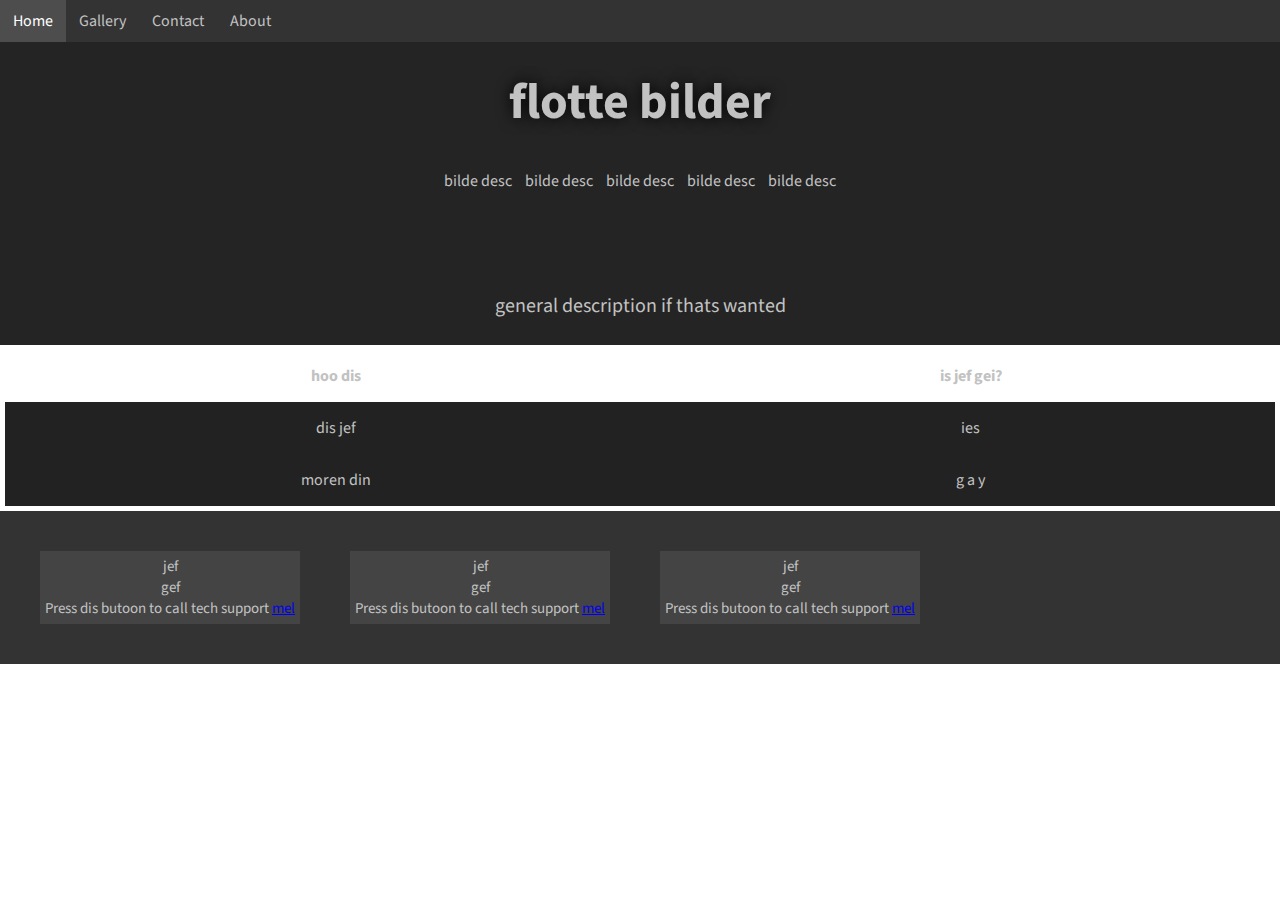
==== index.html @ 46653863 "aaaaaaaa" ====
<!DOCTYPE html>
<html lang="en">
<head>
    <meta charset="UTF-8">
    <link rel="stylesheet" href="stylesheet.css">
    <title>hahaa</title>
</head>
<body>
	<nav id="navbar">
		<a href="">Home</a>
		<a href="">Gallery</a>
		<a href="">Contact</a>
		<a href="">About</a>
	</nav>
	<div class="container">
		<div class="gallery">
			<div class="images">
				<h1 class="gallerytitle">flotte bilder</h1>
				<div class="thread">
					<img src="https://i.imgur.com/x7emQie.png" alt="">
					<p>bilde desc</p>
				</div>
				<div class="thread">
					<img src="https://i.imgur.com/u8EeUXV.png" alt="">
					<p>bilde desc</p>
				</div>
				<div class="thread">
					<img src="https://i.imgur.com/x7emQie.png" alt="">
					<p>bilde desc</p>
				</div>
				<div class="thread">
					<img src="https://i.imgur.com/u8EeUXV.png" alt="">
					<p>bilde desc</p>
				</div>
				<div class="thread">
					<img src="https://i.imgur.com/x7emQie.png" alt="">
					<p>bilde desc</p>
				</div>
			</div>
			<p class="desc">
				general description if thats wanted
			</p>
		</div>
		<table class="tabell" cellspacing="0" cellpadding="0">
			<thead>
				<tr>
					<th>hoo dis</th>
					<th>is jef gei?</th>
				</tr>
			</thead>
			<tbody>
				<tr>
					<td>dis jef</td>
					<td>ies</td>
				</tr>
				<tr>
					<td>moren din</td>
					<td>g a y</td>
				</tr>
			</tbody>
		</table>
	</div>
	<footer>
		<div class="notice">
			<p>jef</p>
			<p>gef</p>
			<p>Press dis butoon to call tech support <a href="mailto:jeff@beff.com">mel</a></p>
		</div>
		<div class="notice">
			<p>jef</p>
			<p>gef</p>
			<p>Press dis butoon to call tech support <a href="mailto:jeff@beff.com">mel</a></p>
		</div>
		<div class="notice">
			<p>jef</p>
			<p>gef</p>
			<p>Press dis butoon to call tech support <a href="mailto:jeff@beff.com">mel</a></p>
		</div>
	</footer>
</body>
</html>
---- stylesheet.css ----
@import url('https://fonts.googleapis.com/css?family=Raleway|Source+Sans+Pro');

html{
    position: relative;
    min-height: 100%;
}


body, div, dl, dt, dd, ul, ol, li, h1, h2, h3, h4, h5, h6, pre, form, fieldset, input, p, blockquote, th, td, iframe {
    margin: 0;
    padding: 0;
}

div{
    display: block;
}

body{
    min-height: 700px;
    background: url(https://i.imgur.com/zUIB3H8.jpg) scroll no-repeat;
    background-size: 100% 100%;
    font-family: "Source Sans Pro";
    color: #C2C2C2;
}

footer{
    /* position: absolute;
    bottom: 0; */
    /* height: 100px; */
    width: 100%;
    overflow:hidden;
    padding: 15px;
    font-size: 25px;
    text-align: center;
    background-color: #333;
}

p::selection, h1::selection{
    text-shadow: 0px 0px 0px;
    color: #464646;
    background-color: #fff
}
/*
#header{
    background: url(https://static.pexels.com/photos/51387/mount-everest-himalayas-nuptse-lhotse-51387.jpeg)  center scroll;
    background-size: cover;
    height: 250px;
}
*/
#navbar{
    background-color: #333;
    overflow: hidden;
}

#navbar a{
    float: left;
    display: block;
    color: #C2C2C2;
    text-align: center;
    padding: 10px 13px;
    text-decoration: none;
}
#navbar a:hover{
    background-color: #4D4D4D;
    color: white;
}

.container{
    background-color: rgba(24, 24, 24, 0.95);
}

.gallery{
    text-align: center;
}

.gallery h1{
    text-shadow: 0px 0px 15px black;
    font-size: 50px;
}
.desc{
    font-size: 20px;
    padding-bottom: 25px;
}

.images{
    padding: 25px;
    text-align: center;
    margin-bottom: 50px;
}

.thread{
    vertical-align: top;
    display: inline-block;
    word-wrap: break-word;
    overflow: hidden;
    margin-top: 5px;
    margin-bottom: 20px;
    padding: 5px 0 3px 0;
    position: relative;
    text-align: center;
    padding: 5px;
}

.thread img{
    /*
    opacity: 0.5;
    margin-bottom: 15px;
    margin-right: 15px;
    box-shadow: 0px 0px 15px #000000;
    border-radius: 5px;
    width: 100%;
    overflow: hidden;
    max-height: 300px;
    max-width: 500px;
    object-fit: contain;
    */
    width: 175px;
    max-height: 320px;
}


.thread img:hover{
    opacity: 1;
    border-radius: 5px;
    box-shadow: 0px 0px 5px #fff;
}

.tabell{
    border: 5px solid white;
    background-color: #fff;
    width: 100%;
    text-align: center;
}

th{
    padding: 15px;
    background-color: #fff;
}
td{
    padding: 15px;
    background-color: #222;
}

td:hover{
    background-color: #555;
}

.notice{
    float: left;
    padding: 5px;
    background-color: #444;
    margin: 25px;
    font-size: 15px;
    display: inline-block;
}
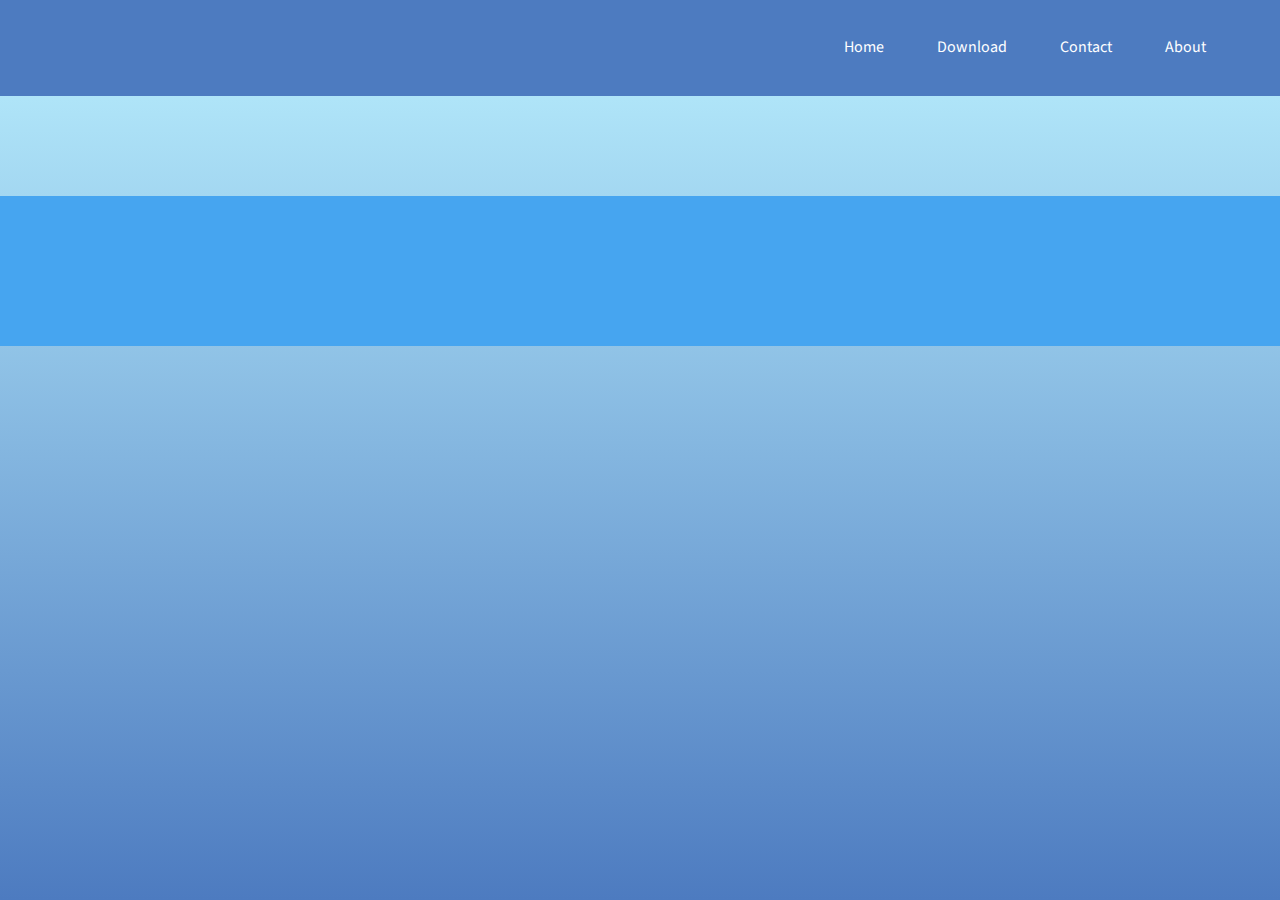
==== commit 7ca1df33: "hjelp" ====
--- a/index.html
+++ b/index.html
@@ -7,75 +7,41 @@
 </head>
 <body>
 	<nav id="navbar">
-		<a href="">Home</a>
-		<a href="">Gallery</a>
-		<a href="">Contact</a>
-		<a href="">About</a>
+		<ul class="navbar-right">
+			<li class="active">
+				<a class="page-scroll" href="index.html">Home</a>
+			</li>
+			<li>
+				<a class="page-scroll" href="#download">Download</a>
+			</li>
+			<li>
+				<a class="page-scroll" href="#contact">Contact</a>
+			</li>
+			<li>
+				<a class="page-scroll" href="#about">About</a>
+			</li>
+		</ul>
 	</nav>
-	<div class="container">
-		<div class="gallery">
-			<div class="images">
-				<h1 class="gallerytitle">flotte bilder</h1>
-				<div class="thread">
-					<img src="https://i.imgur.com/x7emQie.png" alt="">
-					<p>bilde desc</p>
-				</div>
-				<div class="thread">
-					<img src="https://i.imgur.com/u8EeUXV.png" alt="">
-					<p>bilde desc</p>
-				</div>
-				<div class="thread">
-					<img src="https://i.imgur.com/x7emQie.png" alt="">
-					<p>bilde desc</p>
-				</div>
-				<div class="thread">
-					<img src="https://i.imgur.com/u8EeUXV.png" alt="">
-					<p>bilde desc</p>
-				</div>
-				<div class="thread">
-					<img src="https://i.imgur.com/x7emQie.png" alt="">
-					<p>bilde desc</p>
-				</div>
+	<header>
+
+	</header>
+	<section id="download">
+		<div class="container">
+			<div class="row">
+
 			</div>
-			<p class="desc">
-				general description if thats wanted
-			</p>
 		</div>
-		<table class="tabell" cellspacing="0" cellpadding="0">
-			<thead>
-				<tr>
-					<th>hoo dis</th>
-					<th>is jef gei?</th>
-				</tr>
-			</thead>
-			<tbody>
-				<tr>
-					<td>dis jef</td>
-					<td>ies</td>
-				</tr>
-				<tr>
-					<td>moren din</td>
-					<td>g a y</td>
-				</tr>
-			</tbody>
-		</table>
-	</div>
-	<footer>
-		<div class="notice">
-			<p>jef</p>
-			<p>gef</p>
-			<p>Press dis butoon to call tech support <a href="mailto:jeff@beff.com">mel</a></p>
+		<div class="container">
+			<div class="row">
+
+			</div>
 		</div>
-		<div class="notice">
-			<p>jef</p>
-			<p>gef</p>
-			<p>Press dis butoon to call tech support <a href="mailto:jeff@beff.com">mel</a></p>
-		</div>
-		<div class="notice">
-			<p>jef</p>
-			<p>gef</p>
-			<p>Press dis butoon to call tech support <a href="mailto:jeff@beff.com">mel</a></p>
-		</div>
-	</footer>
+	</section>
+	<section class="bg-primary" id="contact">
+		
+	</section>
+	<section class="bg-dark" id="about">
+		
+	</section>
 </body>
 </html>--- a/stylesheet.css
+++ b/stylesheet.css
@@ -1,156 +1,68 @@
 
 @import url('https://fonts.googleapis.com/css?family=Raleway|Source+Sans+Pro');
 
-html{
-    position: relative;
-    min-height: 100%;
+html, body{
+    height: 100%;
+    width: 100%;
 }
-
 
 body, div, dl, dt, dd, ul, ol, li, h1, h2, h3, h4, h5, h6, pre, form, fieldset, input, p, blockquote, th, td, iframe {
     margin: 0;
     padding: 0;
 }
 
-div{
-    display: block;
-}
-
 body{
     min-height: 700px;
-    background: url(https://i.imgur.com/zUIB3H8.jpg) scroll no-repeat;
+    background: linear-gradient(#BBF1FF, #4D7BC0) scroll no-repeat;
     background-size: 100% 100%;
     font-family: "Source Sans Pro";
     color: #C2C2C2;
 }
-
-footer{
-    /* position: absolute;
-    bottom: 0; */
-    /* height: 100px; */
-    width: 100%;
-    overflow:hidden;
-    padding: 15px;
-    font-size: 25px;
-    text-align: center;
-    background-color: #333;
+section{
+    padding: 100px 0;
+    padding-bottom: 50px;
 }
 
-p::selection, h1::selection{
-    text-shadow: 0px 0px 0px;
-    color: #464646;
-    background-color: #fff
-}
-/*
-#header{
-    background: url(https://static.pexels.com/photos/51387/mount-everest-himalayas-nuptse-lhotse-51387.jpeg)  center scroll;
-    background-size: cover;
-    height: 250px;
-}
-*/
 #navbar{
-    background-color: #333;
-    overflow: hidden;
+    background-color: #4D7BC0;
+    height: 5em;
+    padding-top: 1em;
+    padding-left: 4em;
+    padding-right: 4em;
 }
 
-#navbar a{
-    float: left;
-    display: block;
-    color: #C2C2C2;
-    text-align: center;
-    padding: 10px 13px;
-    text-decoration: none;
+#navbar li{
+    display: inline-block;
+    list-style-type: none;
+    padding: 20px 25px;
+    text-decoration: none;  
+    color: #fff;
 }
-#navbar a:hover{
-    background-color: #4D4D4D;
-    color: white;
+#navbar li:hover{
+    background-color: rgba(221, 221, 221, 0.43);
+}
+#navbar li a{
+    text-decoration: inherit;
+    color: inherit;
+}
+
+.navbar-right{
+    float: right!important;
+    margin-right: -15px;
+}
+
+#download{
+    padding-top: 50px;
 }
 
 .container{
-    background-color: rgba(24, 24, 24, 0.95);
+    width: 970px;
+}
+.row{
+    margin-right: -15px;
+    margin-left: -15px;
 }
 
-.gallery{
-    text-align: center;
+.bg-primary{
+    background-color: #46a5f0;
 }
-
-.gallery h1{
-    text-shadow: 0px 0px 15px black;
-    font-size: 50px;
-}
-.desc{
-    font-size: 20px;
-    padding-bottom: 25px;
-}
-
-.images{
-    padding: 25px;
-    text-align: center;
-    margin-bottom: 50px;
-}
-
-.thread{
-    vertical-align: top;
-    display: inline-block;
-    word-wrap: break-word;
-    overflow: hidden;
-    margin-top: 5px;
-    margin-bottom: 20px;
-    padding: 5px 0 3px 0;
-    position: relative;
-    text-align: center;
-    padding: 5px;
-}
-
-.thread img{
-    /*
-    opacity: 0.5;
-    margin-bottom: 15px;
-    margin-right: 15px;
-    box-shadow: 0px 0px 15px #000000;
-    border-radius: 5px;
-    width: 100%;
-    overflow: hidden;
-    max-height: 300px;
-    max-width: 500px;
-    object-fit: contain;
-    */
-    width: 175px;
-    max-height: 320px;
-}
-
-
-.thread img:hover{
-    opacity: 1;
-    border-radius: 5px;
-    box-shadow: 0px 0px 5px #fff;
-}
-
-.tabell{
-    border: 5px solid white;
-    background-color: #fff;
-    width: 100%;
-    text-align: center;
-}
-
-th{
-    padding: 15px;
-    background-color: #fff;
-}
-td{
-    padding: 15px;
-    background-color: #222;
-}
-
-td:hover{
-    background-color: #555;
-}
-
-.notice{
-    float: left;
-    padding: 5px;
-    background-color: #444;
-    margin: 25px;
-    font-size: 15px;
-    display: inline-block;
-}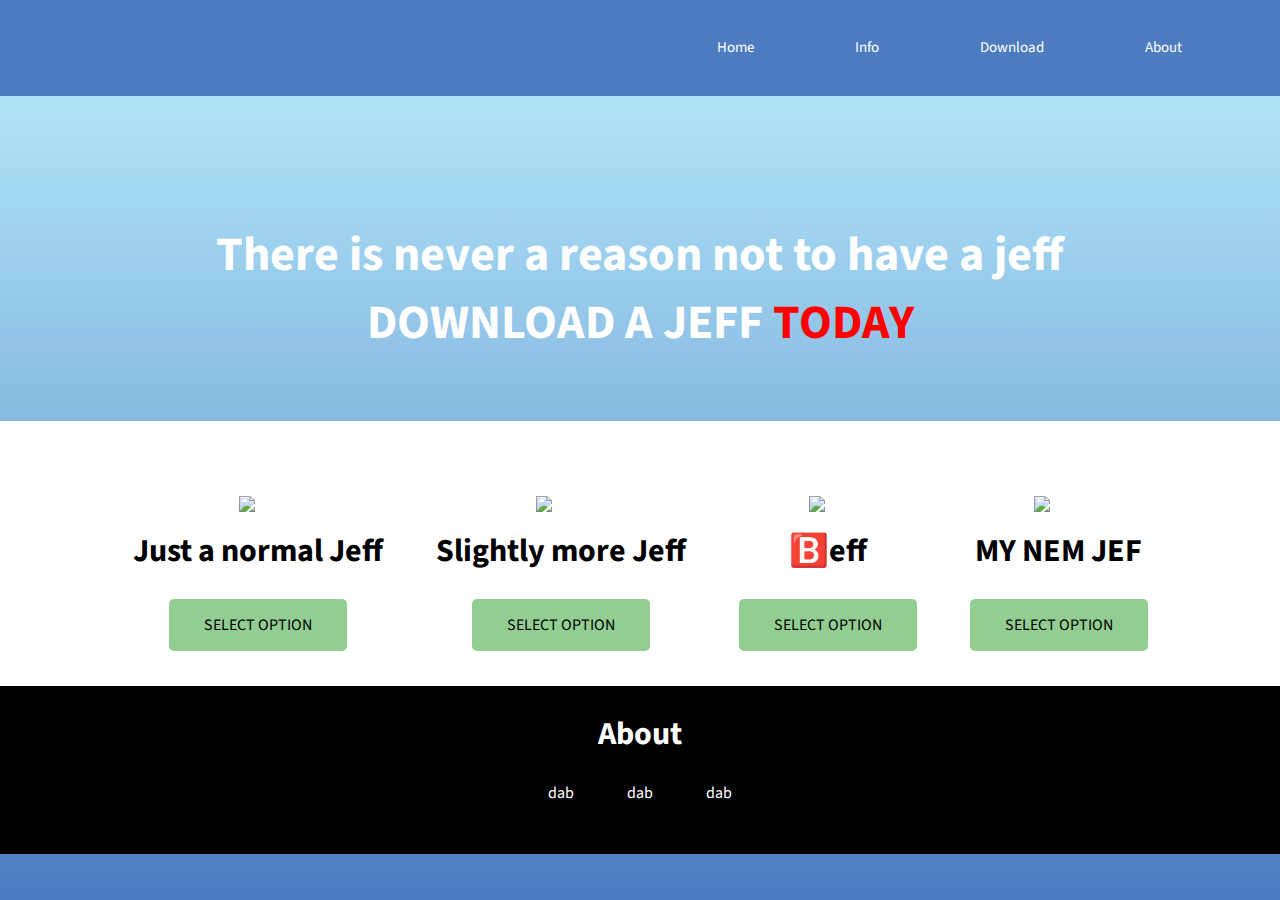
==== commit 99ced3f9: "ja" ====
--- a/index.html
+++ b/index.html
@@ -6,42 +6,71 @@
     <title>hahaa</title>
 </head>
 <body>
-	<nav id="navbar">
+	<nav id="navbar" name="navbar">
 		<ul class="navbar-right">
 			<li class="active">
-				<a class="page-scroll" href="index.html">Home</a>
+				<a class="page-scroll" href="#navbar">Home</a>
+			</li>
+			<li>
+				<a class="page-scroll" href="#info">Info</a>
 			</li>
 			<li>
 				<a class="page-scroll" href="#download">Download</a>
-			</li>
-			<li>
-				<a class="page-scroll" href="#contact">Contact</a>
 			</li>
 			<li>
 				<a class="page-scroll" href="#about">About</a>
 			</li>
 		</ul>
 	</nav>
-	<header>
-
-	</header>
-	<section id="download">
-		<div class="container">
-			<div class="row">
-
+	<main>
+		<section class="bg-primary" id="info">
+			<div class="container">
+				<!--<img src="images/namejeff1.jpg" alt="" id="frontimage">-->
+				<h1>There is never a reason not to have a jeff<br>DOWNLOAD A JEFF <span style="color:red;">TODAY</span> </h1>
 			</div>
-		</div>
-		<div class="container">
-			<div class="row">
-
+		</section>
+		<section id="download" name="download">
+			<div class="container">
+				<div class="row">
+					<div class="content">
+						<img class="contentimage" src="images/namejeff1.jpg" alt="jeff">
+						<h1>Just a normal Jeff</h1>
+						<a href="download.html" class="button">SELECT OPTION</a>
+					</div>
+					<div class="content">
+						<img class="contentimage" src="images/namejeff2.jpg" alt="geoff">
+						<h1>Slightly more Jeff</h1>
+						<a href="download.html" class="button">SELECT OPTION</a>
+					</div>
+					<div class="content">
+						<img class="contentimage" src="images/namejeff3.jpg" alt="jeff">
+						<h1>🅱️eff</h1>
+						<a href="download.html" class="button">SELECT OPTION</a>
+					</div>
+					<div class="content">
+						<img class="contentimage" src="images/namejeff4.jpg" alt="geoff">
+						<h1>MY NEM JEF</h1>
+						<a href="download.html" class="button">SELECT OPTION</a>
+					</div>
+				</div>
 			</div>
-		</div>
-	</section>
-	<section class="bg-primary" id="contact">
-		
-	</section>
-	<section class="bg-dark" id="about">
-		
-	</section>
+		</section>
+		<section class="bg-dark" id="about">
+			<div class="container">
+				<div class="row">
+					<h1>About</h1>
+					<div class="aboutcontent">
+						dab
+					</div>
+					<div class="aboutcontent">
+						dab
+					</div>
+					<div class="aboutcontent">
+						dab
+					</div>
+				</div>
+			</div>
+		</section>
+	</main>
 </body>
 </html>--- a/stylesheet.css
+++ b/stylesheet.css
@@ -4,6 +4,11 @@
 html, body{
     height: 100%;
     width: 100%;
+}
+
+br{
+    margin-top: 25 px;
+    margin-bottom: 25px;
 }
 
 body, div, dl, dt, dd, ul, ol, li, h1, h2, h3, h4, h5, h6, pre, form, fieldset, input, p, blockquote, th, td, iframe {
@@ -15,11 +20,12 @@
     min-height: 700px;
     background: linear-gradient(#BBF1FF, #4D7BC0) scroll no-repeat;
     background-size: 100% 100%;
-    font-family: "Source Sans Pro";
-    color: #C2C2C2;
+    font-family: "Source Sans Pro", sans-serif;
+    color: white;
 }
 section{
-    padding: 100px 0;
+    padding-left: 50px;
+    padding-right: 50px;
     padding-bottom: 50px;
 }
 
@@ -38,12 +44,18 @@
     text-decoration: none;  
     color: #fff;
 }
-#navbar li:hover{
+
+#navbar li a{
+    background-color: rgba(0, 0, 0, 0);
+    border: none;
+    color: inherit;
+    padding: 15px 24px;
+    text-align: center;
+    text-decoration: inherit;
+    font-size: 15px;
+}
+#navbar li a:hover{
     background-color: rgba(221, 221, 221, 0.43);
-}
-#navbar li a{
-    text-decoration: inherit;
-    color: inherit;
 }
 
 .navbar-right{
@@ -51,18 +63,85 @@
     margin-right: -15px;
 }
 
+#frontimage{
+    width: 50%;
+    height: auto;
+}
+
+#info{
+    padding-top: 25px;
+    /*background-color: #46a5f0;*/
+    background-image: url("images/namejeff1.jpg");
+    background-size: 100% auto;
+    background-position-y: -100px;
+    height: 250px;
+    text-align: center;
+    font-size: 24px;
+}
+
+#info h1{
+    margin-top: 100px;
+}
+
 #download{
     padding-top: 50px;
+    background-color: #fff;
 }
 
 .container{
-    width: 970px;
+    width: 100%;    
 }
 .row{
-    margin-right: -15px;
-    margin-left: -15px;
+    height: 15px;
+    width: 100%;
+    display: inline-block;
+    text-align: center;
 }
 
-.bg-primary{
+.content{
+    display: inline-block;
+    margin-left: 25px;
+    margin-right: 25px;
+    margin-top: 25px;
+}
+
+.content > h1{
+    color: black;
+}
+
+.contentimage{
+    width: 250px;
+    height: auto;
+    margin-bottom: 10px;
+}
+
+a.button{
+    margin-top: 25px;
+    padding: 15px;
+    padding-right: 35px;
+    padding-left: 35px;
+    background-color: #92ce92;
+    color: black;
+    text-decoration: none;
+    border-radius: 5px;
+    display: inline-block;
+}
+
+a.button:hover{
+    color: white;
+}
+
+#about{
+    background-color: #000;
+    padding-top: 25px;
+}
+
+.aboutcontent{
+    display: inline-block;
+    margin: 25px;
+}
+
+#downloading{
     background-color: #46a5f0;
-}
+    padding: 25px;
+}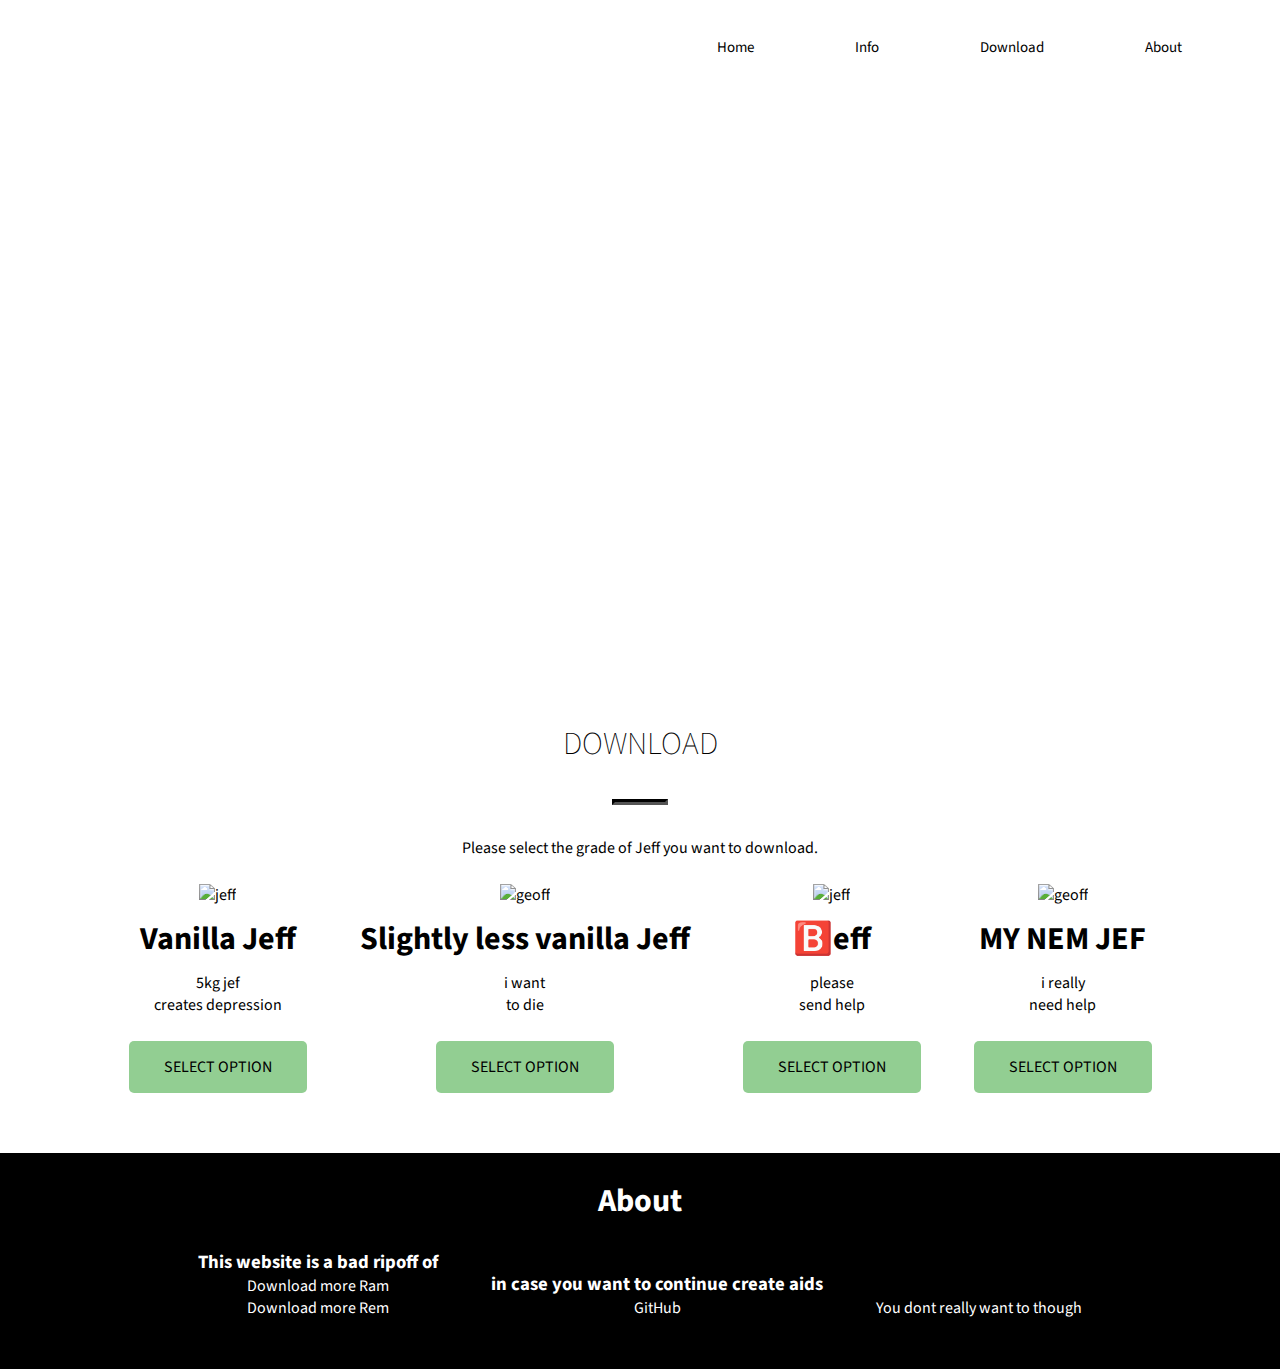
==== commit c91321b1: "fix jef" ====
--- a/index.html
+++ b/index.html
@@ -2,8 +2,9 @@
 <html lang="en">
 <head>
     <meta charset="UTF-8">
-    <link rel="stylesheet" href="stylesheet.css">
-    <title>hahaa</title>
+	<link rel="stylesheet" href="stylesheet.css">
+	<link rel="icon" href="https://cdn.discordapp.com/emojis/389931611329789964.png">
+    <title>Download more Jeff</title>
 </head>
 <body>
 	<nav id="navbar" name="navbar">
@@ -23,50 +24,74 @@
 		</ul>
 	</nav>
 	<main>
-		<section class="bg-primary" id="info">
+		<section class="info" id="info">
 			<div class="container">
 				<!--<img src="images/namejeff1.jpg" alt="" id="frontimage">-->
-				<h1>There is never a reason not to have a jeff<br>DOWNLOAD A JEFF <span style="color:red;">TODAY</span> </h1>
+				<h1>Over 3 billion devices run Jeff</h1>
 			</div>
 		</section>
 		<section id="download" name="download">
 			<div class="container">
+				<h1>DOWNLOAD</h1>
+				<hr class="divider">
+				<p>Please select the grade of Jeff you want to download.</p>
 				<div class="row">
 					<div class="content">
 						<img class="contentimage" src="images/namejeff1.jpg" alt="jeff">
-						<h1>Just a normal Jeff</h1>
+						<h1>Vanilla Jeff</h1>
+						<ul>
+							<li>5kg jef</li>
+							<li>creates depression</li>
+						</ul>
 						<a href="download.html" class="button">SELECT OPTION</a>
 					</div>
 					<div class="content">
 						<img class="contentimage" src="images/namejeff2.jpg" alt="geoff">
-						<h1>Slightly more Jeff</h1>
+						<h1>Slightly less vanilla Jeff</h1>
+						<ul>
+							<li>i want</li>
+							<li>to die</li>
+						</ul>
 						<a href="download.html" class="button">SELECT OPTION</a>
 					</div>
 					<div class="content">
 						<img class="contentimage" src="images/namejeff3.jpg" alt="jeff">
 						<h1>🅱️eff</h1>
+						<ul>
+							<li>please</li>
+							<li>send help</li>
+						</ul>
 						<a href="download.html" class="button">SELECT OPTION</a>
 					</div>
 					<div class="content">
 						<img class="contentimage" src="images/namejeff4.jpg" alt="geoff">
 						<h1>MY NEM JEF</h1>
+						<ul>
+							<li>i really</li>
+							<li>need help</li>
+						</ul>
 						<a href="download.html" class="button">SELECT OPTION</a>
 					</div>
 				</div>
 			</div>
 		</section>
-		<section class="bg-dark" id="about">
+		<section class="about" id="about">
 			<div class="container">
 				<div class="row">
 					<h1>About</h1>
 					<div class="aboutcontent">
-						dab
+						<h3>This website is a bad ripoff of</h3>
+						<ul>
+							<li><a href="https://www.downloadmoreram.com">Download more Ram</a></li>
+							<li><a href="https://www.downloadmorerem.com">Download more Rem</a></li>
+						</ul>
 					</div>
 					<div class="aboutcontent">
-						dab
+						<h3>in case you want to continue create aids</h3>
+						<a href="https://github.com/1MinuteNoodles/htmlhtmlhtml">GitHub</a>
 					</div>
 					<div class="aboutcontent">
-						dab
+						You dont really want to though
 					</div>
 				</div>
 			</div>
--- a/stylesheet.css
+++ b/stylesheet.css
@@ -18,7 +18,6 @@
 
 body{
     min-height: 700px;
-    background: linear-gradient(#BBF1FF, #4D7BC0) scroll no-repeat;
     background-size: 100% 100%;
     font-family: "Source Sans Pro", sans-serif;
     color: white;
@@ -30,7 +29,7 @@
 }
 
 #navbar{
-    background-color: #4D7BC0;
+    background-color: white;
     height: 5em;
     padding-top: 1em;
     padding-left: 4em;
@@ -42,7 +41,7 @@
     list-style-type: none;
     padding: 20px 25px;
     text-decoration: none;  
-    color: #fff;
+    color: #000;
 }
 
 #navbar li a{
@@ -72,15 +71,16 @@
     padding-top: 25px;
     /*background-color: #46a5f0;*/
     background-image: url("images/namejeff1.jpg");
-    background-size: 100% auto;
-    background-position-y: -100px;
-    height: 250px;
+    background-size: cover;
+    background-position: center;
+    overflow-x: auto;
     text-align: center;
     font-size: 24px;
 }
 
 #info h1{
-    margin-top: 100px;
+    /*margin-top: 17.5%;*/
+    line-height: 500px;
 }
 
 #download{
@@ -88,9 +88,30 @@
     background-color: #fff;
 }
 
+#download > .container{
+    margin-bottom: 25px;
+    color: #000;
+}
+
+#download > .container > h1{
+    font-size: 32px;
+    font-weight: 1;
+}
+
+.divider{
+    max-width: 50px;
+    border-color: black;
+    border-width: 3px;
+    margin-top: 2em;
+    margin-bottom: 2em;
+}
+
+
 .container{
-    width: 100%;    
+    width: 100%;
+    text-align: center;    
 }
+
 .row{
     height: 15px;
     width: 100%;
@@ -107,6 +128,12 @@
 
 .content > h1{
     color: black;
+}
+.content > ul{
+    vertical-align: top;
+    margin-top: 10px;
+    color: black;
+    list-style: none;
 }
 
 .contentimage{
@@ -141,6 +168,15 @@
     margin: 25px;
 }
 
+.aboutcontent a{
+    color: white;
+    text-decoration: none;
+}
+
+.aboutcontent li{
+    list-style: none;
+}
+
 #downloading{
     background-color: #46a5f0;
     padding: 25px;
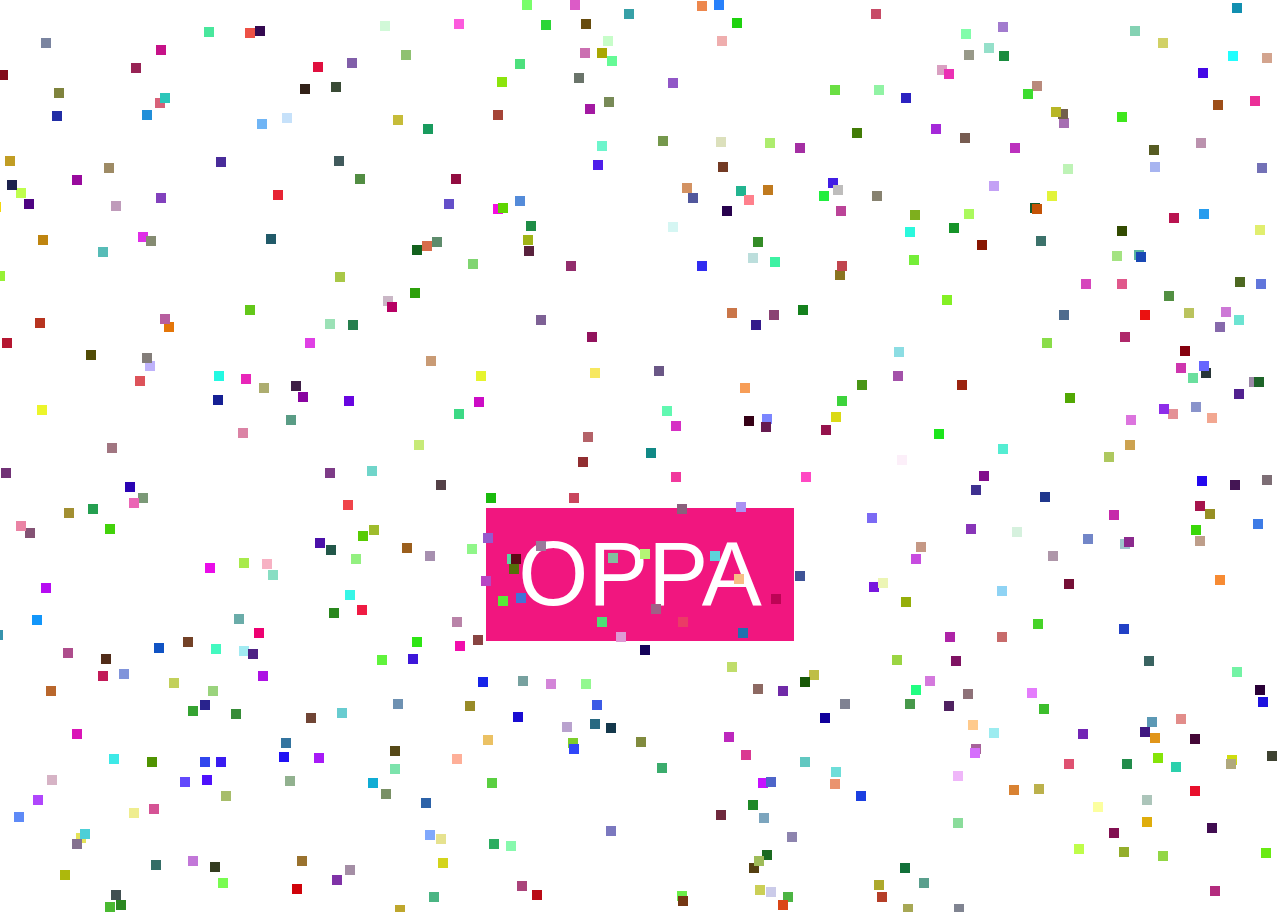
==== commit 77c91a7e: "asd" ====
--- a/index.html
+++ b/index.html
@@ -2,100 +2,11 @@
 <html lang="en">
 <head>
     <meta charset="UTF-8">
-	<link rel="stylesheet" href="stylesheet.css">
-	<link rel="icon" href="https://cdn.discordapp.com/emojis/389931611329789964.png">
-    <title>Download more Jeff</title>
+    <title>Document</title>
+    <link rel="stylesheet" href="style.css">
+    <script src="index.js"></script>
 </head>
 <body>
-	<nav id="navbar" name="navbar">
-		<ul class="navbar-right">
-			<li class="active">
-				<a class="page-scroll" href="#navbar">Home</a>
-			</li>
-			<li>
-				<a class="page-scroll" href="#info">Info</a>
-			</li>
-			<li>
-				<a class="page-scroll" href="#download">Download</a>
-			</li>
-			<li>
-				<a class="page-scroll" href="#about">About</a>
-			</li>
-		</ul>
-	</nav>
-	<main>
-		<section class="info" id="info">
-			<div class="container">
-				<!--<img src="images/namejeff1.jpg" alt="" id="frontimage">-->
-				<h1>Over 3 billion devices run Jeff</h1>
-			</div>
-		</section>
-		<section id="download" name="download">
-			<div class="container">
-				<h1>DOWNLOAD</h1>
-				<hr class="divider">
-				<p>Please select the grade of Jeff you want to download.</p>
-				<div class="row">
-					<div class="content">
-						<img class="contentimage" src="images/namejeff1.jpg" alt="jeff">
-						<h1>Vanilla Jeff</h1>
-						<ul>
-							<li>5kg jef</li>
-							<li>creates depression</li>
-						</ul>
-						<a href="download.html" class="button">SELECT OPTION</a>
-					</div>
-					<div class="content">
-						<img class="contentimage" src="images/namejeff2.jpg" alt="geoff">
-						<h1>Slightly less vanilla Jeff</h1>
-						<ul>
-							<li>i want</li>
-							<li>to die</li>
-						</ul>
-						<a href="download.html" class="button">SELECT OPTION</a>
-					</div>
-					<div class="content">
-						<img class="contentimage" src="images/namejeff3.jpg" alt="jeff">
-						<h1>🅱️eff</h1>
-						<ul>
-							<li>please</li>
-							<li>send help</li>
-						</ul>
-						<a href="download.html" class="button">SELECT OPTION</a>
-					</div>
-					<div class="content">
-						<img class="contentimage" src="images/namejeff4.jpg" alt="geoff">
-						<h1>MY NEM JEF</h1>
-						<ul>
-							<li>i really</li>
-							<li>need help</li>
-						</ul>
-						<a href="download.html" class="button">SELECT OPTION</a>
-					</div>
-				</div>
-			</div>
-		</section>
-		<section class="about" id="about">
-			<div class="container">
-				<div class="row">
-					<h1>About</h1>
-					<div class="aboutcontent">
-						<h3>This website is a bad ripoff of</h3>
-						<ul>
-							<li><a href="https://www.downloadmoreram.com">Download more Ram</a></li>
-							<li><a href="https://www.downloadmorerem.com">Download more Rem</a></li>
-						</ul>
-					</div>
-					<div class="aboutcontent">
-						<h3>in case you want to continue create aids</h3>
-						<a href="https://github.com/1MinuteNoodles/htmlhtmlhtml">GitHub</a>
-					</div>
-					<div class="aboutcontent">
-						You dont really want to though
-					</div>
-				</div>
-			</div>
-		</section>
-	</main>
+    <button id="gangnam" onclick="play()">OPPA</button>
 </body>
 </html>--- a/style.css
+++ b/style.css
@@ -0,0 +1,18 @@
+body {
+    background: url(https://media.giphy.com/media/SJ1woRr6sw276/200.gif) no-repeat;
+    background-size: cover;
+    text-align: center;
+}
+
+button {
+    margin-top: 500px;
+    background-color: #4CAF50;
+    /* Green */
+    border: none;
+    color: white;
+    padding: 15px 32px;
+    text-align: center;
+    text-decoration: none;
+    display: inline-block;
+    font-size: 90px;
+}
